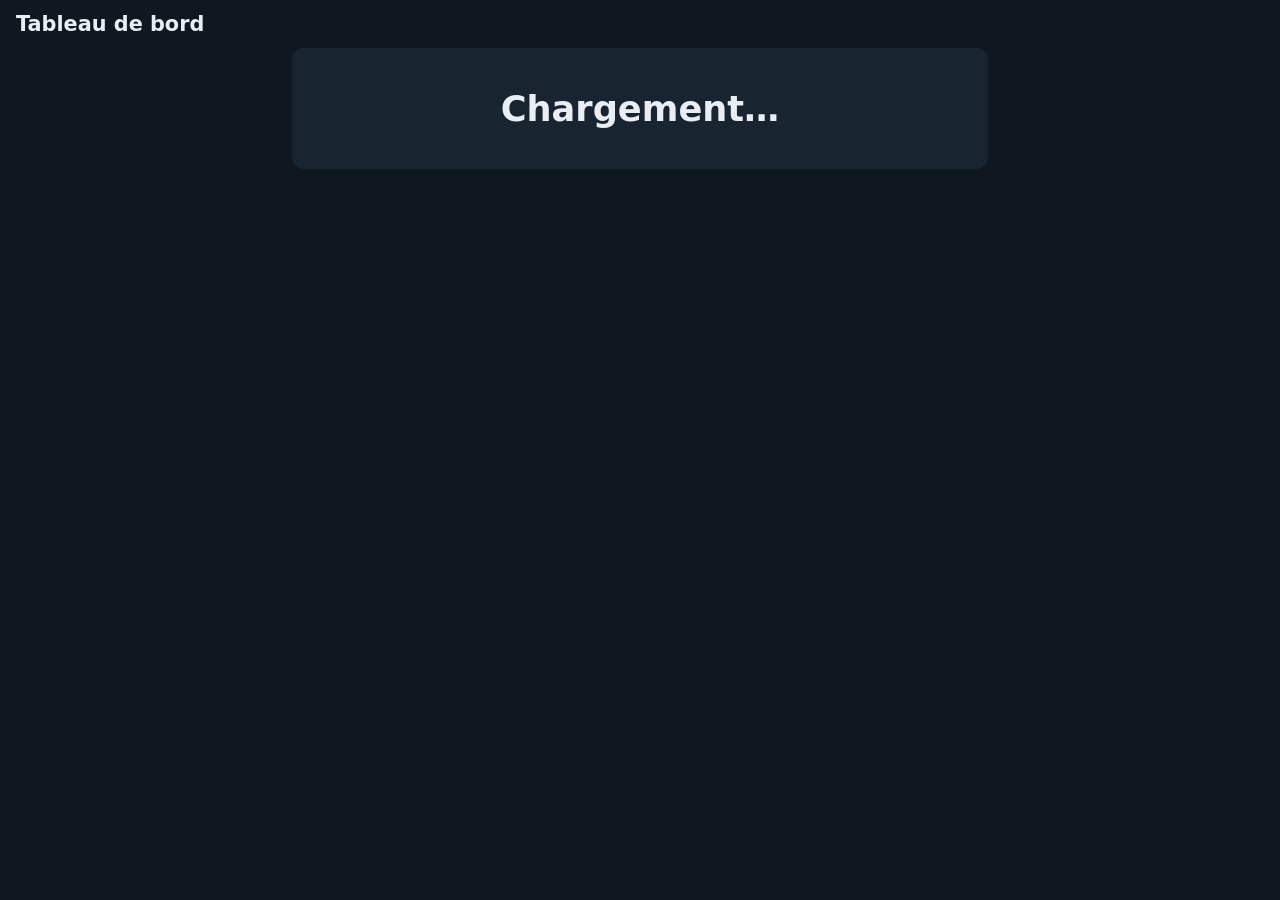
==== public/index.html @ 9c2435d3 "Initial commit" ====
<!DOCTYPE html>
<html lang="fr">
<head>
  <meta charset="UTF-8">
  <meta name="viewport" content="width=device-width, initial-scale=1">
  <title>Tableau de bord</title>
  <link rel="icon" href="data:,">
  <link rel="stylesheet" href="css/style.css">
</head>
<body>
  <header>
    <h1 id="title">Tableau de bord</h1>
    <div class="right">
      <a id="admin-btn" class="btn" href="admin/" hidden>Admin</a>
      <div id="status"></div>
    </div>
  </header>

  <main>
    <section class="card"><p id="message" class="big">Chargement…</p></section>
  </main>

  <script src="config.js"></script>
  <script src="js/utils.js"></script>
  <script src="js/app.js"></script>
</body>
</html>
---- public/css/style.css ----
:root { --bg:#0f1720; --panel:#182430; --txt:#e8eef4; --muted:#8aa0b3; --accent:#8ab4f8; --ok:#2ecc71; --warn:#f39c12; }
* { box-sizing:border-box; margin:0; }
[hidden] { display:none !important; }
body { background:var(--bg); color:var(--txt); font-family:system-ui,sans-serif; min-height:100vh; min-height:100dvh; }
a { color:var(--accent); }

header { display:flex; justify-content:space-between; align-items:flex-start; gap:12px; padding:12px 16px; }
header h1 { font-size:1.3rem; }
.right { display:flex; flex-direction:column; align-items:flex-end; gap:6px; }
#status { font-size:.8rem; color:var(--muted); text-align:right; }

main { max-width:720px; margin:0 auto; padding:0 12px 16px; }
.card { background:var(--panel); border-radius:12px; padding:16px; margin-bottom:12px; }
.card h2 { font-size:1rem; margin-bottom:10px; color:var(--muted); text-transform:uppercase; letter-spacing:1px; }
.big { font-size:2.2rem; font-weight:600; text-align:center; padding:24px 0; overflow-wrap:anywhere; }
.muted, small { color:var(--muted); font-size:.85rem; }
.muted { margin-top:10px; }
.warn, .bad { color:var(--warn); }
.ok { color:var(--ok); }

label { display:block; margin:10px 0 4px; font-weight:600; }
input { width:100%; padding:8px 10px; font:inherit; color:var(--txt); background:#243545; border:0; border-radius:6px; }
input:focus-visible, button:focus-visible, .btn:focus-visible { outline:2px solid var(--accent); outline-offset:1px; }
.row { display:flex; align-items:center; gap:12px; flex-wrap:wrap; margin-top:12px; }
.row.between { justify-content:space-between; margin-top:0; }

button, .btn { display:inline-block; padding:8px 14px; font:inherit; font-size:.9rem; color:#fff; background:#1f5fbf; border:0; border-radius:6px; cursor:pointer; text-decoration:none; }
button.secondary { background:#7a2b2b; }
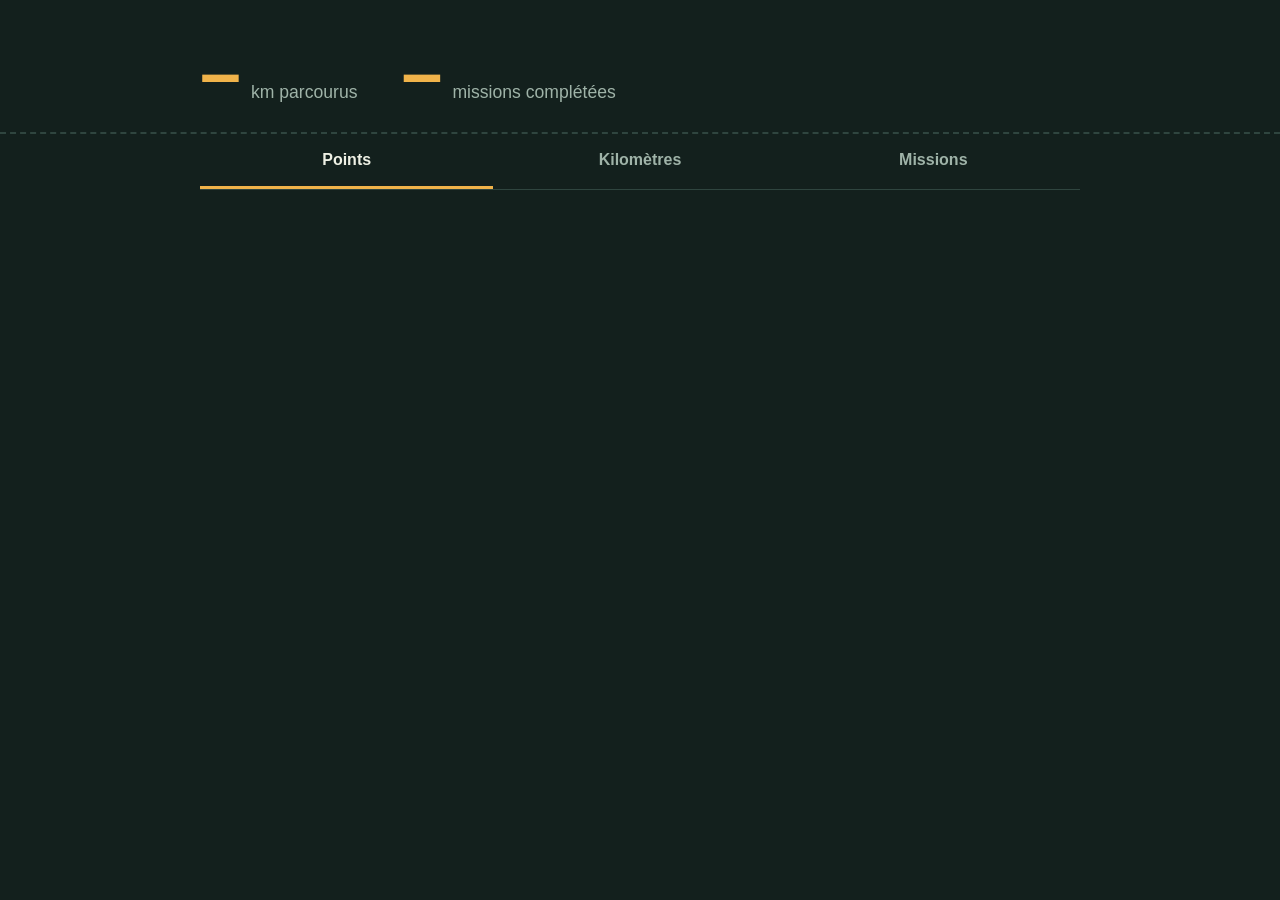
==== commit 183164a6: "First version" ====
--- a/public/index.html
+++ b/public/index.html
@@ -1,23 +1,37 @@
-<!DOCTYPE html>
+<!doctype html>
 <html lang="fr">
 <head>
-  <meta charset="UTF-8">
+  <meta charset="utf-8">
   <meta name="viewport" content="width=device-width, initial-scale=1">
-  <title>Tableau de bord</title>
-  <link rel="icon" href="data:,">
+  <title>Tableau des points</title>
   <link rel="stylesheet" href="css/style.css">
 </head>
-<body>
-  <header>
-    <h1 id="title">Tableau de bord</h1>
-    <div class="right">
-      <a id="admin-btn" class="btn" href="admin/" hidden>Admin</a>
-      <div id="status"></div>
+<body class="g-body">
+  <header class="g-banner">
+    <div class="g-wrap">
+      <h1 id="title"></h1>
+      <div class="g-totals">
+        <div class="g-total"><b id="totalKm">–</b><span>km parcourus</span></div>
+        <div class="g-total"><b id="totalMissions">–</b><span id="missionsLabel">missions complétées</span></div>
+      </div>
     </div>
   </header>
 
-  <main>
-    <section class="card"><p id="message" class="big">Chargement…</p></section>
+  <main class="g-wrap">
+    <div class="g-tabs" role="tablist" aria-label="Classements">
+      <button class="g-tab" role="tab" data-tab="points" aria-selected="true">Points</button>
+      <button class="g-tab" role="tab" data-tab="km" aria-selected="false">Kilomètres</button>
+      <button class="g-tab" role="tab" data-tab="missions" aria-selected="false">Missions</button>
+    </div>
+    <ol id="ranking" class="g-ranking" role="tabpanel"></ol>
+
+    <div class="g-status">
+      <span id="updated"></span>
+      <span id="online"></span>
+      <span id="offline" class="g-offline" hidden>Serveur injoignable</span>
+      <span id="warnings" class="g-warn"></span>
+      <a id="adminBtn" class="g-btn" href="admin/" hidden>Admin</a>
+    </div>
   </main>
 
   <script src="config.js"></script>
--- a/public/css/style.css
+++ b/public/css/style.css
@@ -1,28 +1,142 @@
-:root { --bg:#0f1720; --panel:#182430; --txt:#e8eef4; --muted:#8aa0b3; --accent:#8ab4f8; --ok:#2ecc71; --warn:#f39c12; }
-* { box-sizing:border-box; margin:0; }
-[hidden] { display:none !important; }
-body { background:var(--bg); color:var(--txt); font-family:system-ui,sans-serif; min-height:100vh; min-height:100dvh; }
-a { color:var(--accent); }
+/* Night-forest theme: deep green ground, bone text, lantern-amber accent. */
+:root {
+  --g-bg: #13201d;
+  --g-surface: #1b2b27;
+  --g-line: #2f453f;
+  --g-text: #eef0e4;
+  --g-muted: #9fb3a8;
+  --g-accent: #f0b34a;
+  --g-moss: #7fb08f;
+  --g-danger: #e8836f;
+  color-scheme: dark;
+}
+* { box-sizing: border-box; }
+[hidden] { display: none !important; }
+body.g-body {
+  margin: 0;
+  background: var(--g-bg);
+  color: var(--g-text);
+  font: 16px/1.5 "Gill Sans", "Gill Sans MT", Optima, Candara, "Segoe UI", sans-serif;
+}
+:focus-visible { outline: 2px solid var(--g-accent); outline-offset: 2px; }
+.g-wrap { max-width: 920px; margin: 0 auto; padding: 0 20px; }
 
-header { display:flex; justify-content:space-between; align-items:flex-start; gap:12px; padding:12px 16px; }
-header h1 { font-size:1.3rem; }
-.right { display:flex; flex-direction:column; align-items:flex-end; gap:6px; }
-#status { font-size:.8rem; color:var(--muted); text-align:right; }
+/* Public: totals banner */
+.g-banner { border-bottom: 2px dashed var(--g-line); padding: 26px 0 22px; }
+.g-banner h1 { margin: 0 0 10px; font-size: 1rem; font-weight: 600; color: var(--g-muted); }
+.g-totals { display: flex; flex-wrap: wrap; gap: 6px 44px; }
+.g-total { display: flex; align-items: baseline; gap: 10px; }
+.g-total b {
+  font-size: clamp(2.4rem, 8vw, 4.6rem);
+  line-height: 1;
+  font-weight: 700;
+  color: var(--g-accent);
+  font-variant-numeric: tabular-nums;
+}
+.g-total span { color: var(--g-muted); font-size: 1.1rem; }
 
-main { max-width:720px; margin:0 auto; padding:0 12px 16px; }
-.card { background:var(--panel); border-radius:12px; padding:16px; margin-bottom:12px; }
-.card h2 { font-size:1rem; margin-bottom:10px; color:var(--muted); text-transform:uppercase; letter-spacing:1px; }
-.big { font-size:2.2rem; font-weight:600; text-align:center; padding:24px 0; overflow-wrap:anywhere; }
-.muted, small { color:var(--muted); font-size:.85rem; }
-.muted { margin-top:10px; }
-.warn, .bad { color:var(--warn); }
-.ok { color:var(--ok); }
+/* Public: tabs and rankings */
+.g-tabs { display: flex; border-bottom: 1px solid var(--g-line); }
+.g-tab {
+  flex: 1;
+  padding: 14px 8px;
+  background: none;
+  border: 0;
+  border-bottom: 3px solid transparent;
+  color: var(--g-muted);
+  font: inherit;
+  font-weight: 600;
+  cursor: pointer;
+}
+.g-tab[aria-selected="true"] { color: var(--g-text); border-bottom-color: var(--g-accent); }
+.g-ranking { list-style: none; margin: 0; padding: 0; }
+.g-row {
+  position: relative;
+  isolation: isolate;
+  display: grid;
+  grid-template-columns: 2.4rem 1fr auto;
+  align-items: center;
+  gap: 12px;
+  padding: 12px 8px;
+  border-bottom: 1px solid var(--g-line);
+}
+.g-row::before {
+  content: "";
+  position: absolute;
+  inset: 5px 0;
+  width: var(--fill, 0%);
+  background: var(--g-surface);
+  border-radius: 4px;
+  z-index: -1;
+}
+.g-rank { text-align: right; font-weight: 700; color: var(--g-muted); font-variant-numeric: tabular-nums; }
+.g-row[data-top] .g-rank { color: var(--g-accent); }
+.g-name { overflow-wrap: anywhere; }
+.g-value { font-weight: 700; font-variant-numeric: tabular-nums; }
+.g-value small { margin-left: 4px; font-weight: 400; color: var(--g-muted); }
+.g-empty { padding: 28px 8px; color: var(--g-muted); }
+.g-status { display: flex; flex-wrap: wrap; align-items: center; gap: 6px 18px; padding: 18px 0 32px; color: var(--g-muted); font-size: .9rem; }
+.g-warn { color: var(--g-accent); }
+.g-offline { color: var(--g-danger); font-weight: 600; }
 
-label { display:block; margin:10px 0 4px; font-weight:600; }
-input { width:100%; padding:8px 10px; font:inherit; color:var(--txt); background:#243545; border:0; border-radius:6px; }
-input:focus-visible, button:focus-visible, .btn:focus-visible { outline:2px solid var(--accent); outline-offset:1px; }
-.row { display:flex; align-items:center; gap:12px; flex-wrap:wrap; margin-top:12px; }
-.row.between { justify-content:space-between; margin-top:0; }
+/* Buttons and forms */
+.g-btn {
+  display: inline-block;
+  padding: 10px 16px;
+  border: 1px solid var(--g-line);
+  border-radius: 6px;
+  background: var(--g-surface);
+  color: var(--g-text);
+  font: inherit;
+  font-weight: 600;
+  text-decoration: none;
+  cursor: pointer;
+}
+.g-btn-primary { background: var(--g-accent); border-color: var(--g-accent); color: #1a1405; }
+.g-btn-danger { color: var(--g-danger); }
+.g-btn:disabled { opacity: .5; cursor: default; }
+.g-field { display: block; margin-bottom: 14px; }
+.g-field > span { display: block; margin-bottom: 4px; color: var(--g-muted); font-size: .9rem; }
+.g-input {
+  width: 100%;
+  padding: 10px 12px;
+  border: 1px solid var(--g-line);
+  border-radius: 6px;
+  background: var(--g-surface);
+  color: inherit;
+  font: inherit;
+}
+.g-pair { display: grid; grid-template-columns: 1fr 1fr; gap: 12px; }
+.g-msg { min-height: 1.4em; margin: 10px 0 0; color: var(--g-moss); }
+.g-msg.err { color: var(--g-danger); }
 
-button, .btn { display:inline-block; padding:8px 14px; font:inherit; font-size:.9rem; color:#fff; background:#1f5fbf; border:0; border-radius:6px; cursor:pointer; text-decoration:none; }
-button.secondary { background:#7a2b2b; }
+/* Admin */
+.g-login { max-width: 360px; margin: 12vh auto 0; }
+.g-login h1 { margin: 0 0 18px; font-size: 1.4rem; }
+.g-bar { display: flex; flex-wrap: wrap; align-items: center; justify-content: space-between; gap: 10px 16px; padding: 16px 0; border-bottom: 2px dashed var(--g-line); color: var(--g-muted); }
+.g-bar b { color: var(--g-text); font-variant-numeric: tabular-nums; }
+.g-section { padding: 24px 0; border-bottom: 1px solid var(--g-line); }
+.g-section h2 { margin: 0 0 14px; font-size: 1.15rem; }
+.g-players {
+  display: grid;
+  grid-template-columns: repeat(auto-fill, minmax(180px, 1fr));
+  max-height: 220px;
+  margin-top: 8px;
+  overflow: auto;
+  border: 1px solid var(--g-line);
+  border-radius: 6px;
+}
+.g-check { display: flex; align-items: center; gap: 8px; padding: 8px 10px; cursor: pointer; }
+.g-count { margin-top: 6px; color: var(--g-muted); font-size: .9rem; }
+.g-form-actions { display: flex; flex-wrap: wrap; gap: 10px; margin-top: 4px; }
+.g-missions { list-style: none; margin: 0; padding: 0; }
+.g-mission { display: flex; align-items: flex-start; justify-content: space-between; gap: 12px; padding: 12px 0; border-top: 1px solid var(--g-line); }
+.g-mission:first-child { border-top: 0; }
+.g-mission h3 { margin: 0; font-size: 1rem; }
+.g-mission p { margin: 2px 0 0; color: var(--g-muted); font-size: .9rem; overflow-wrap: anywhere; }
+.g-actions { display: flex; flex-shrink: 0; gap: 8px; }
+.g-actions .g-btn { padding: 6px 12px; }
+@media (max-width: 520px) {
+  .g-pair { grid-template-columns: 1fr; }
+  .g-mission { flex-direction: column; }
+}
